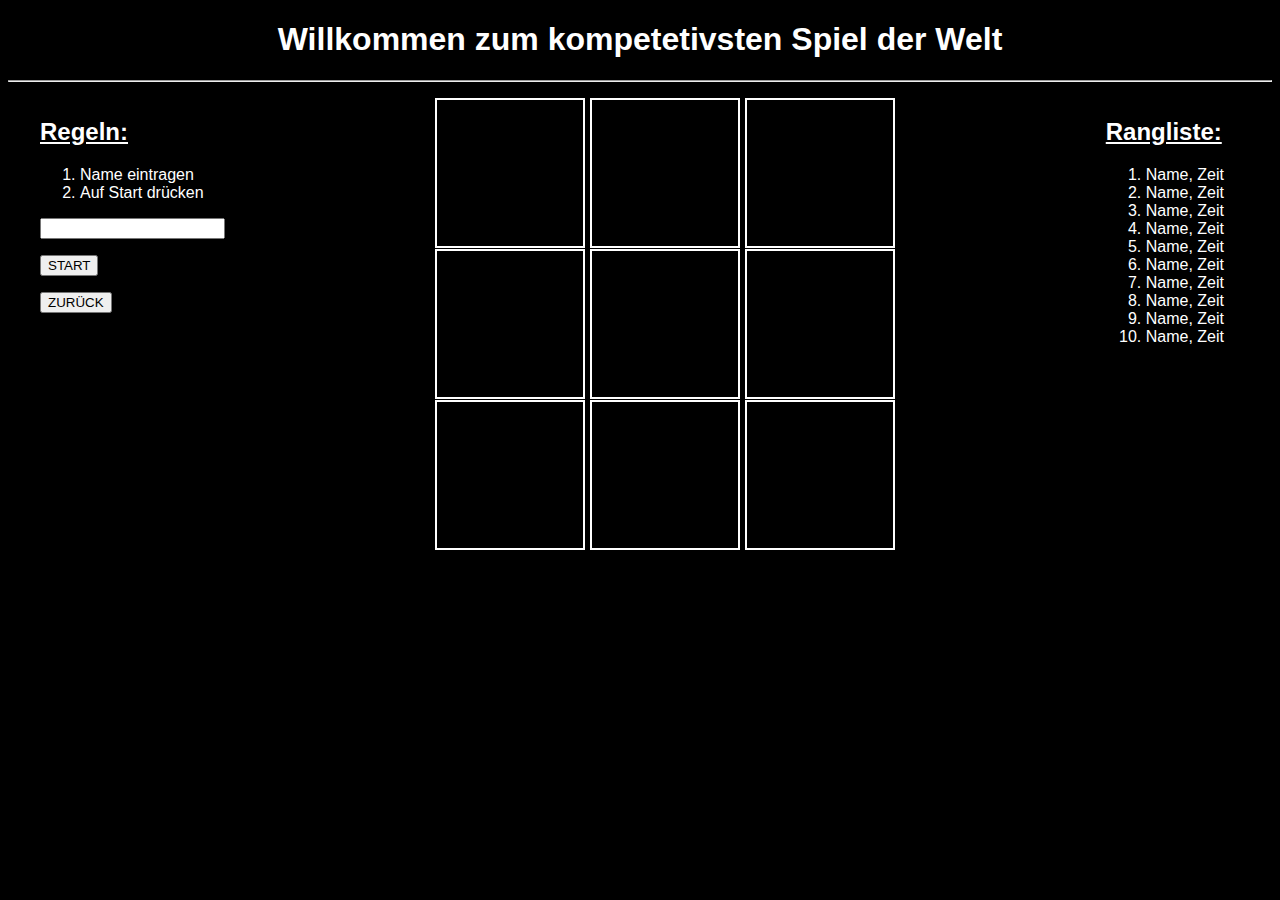
==== index.html @ 75837404 "updates" ====
<!DOCTYPE html>
<html lang="de">
  <head>
    <meta charset="utf-8" />
    <title>Tik Tak Toe: Der Kampf der X und O</title>
    <link rel="stylesheet" href="styles.css" />
  </head>
  <body>
    <header>
      <h1>Willkommen zum kompetetivsten Spiel der Welt</h1> 
      <hr />
    </header>
    <main>
      <div class="RegelnUndEingabe">
      <div class="Regeln">
        <h2><u>Regeln:</u></h2>
        <ol>
          <li>Name eintragen</li>
          <li>Auf Start drücken</li>
        </ol>
      </div>
      <p></p>
      <p></p>
      <div class="Eingabefeld">
        <input name="name"></input>
      </div>
      <p></p>
      <p></p>
      <div class="Buttons">
        <button>START</button>
        <p></p>
        <p></p>
        <button>ZURÜCK</button>
      </div>
    </div>
      <div class="Spielfeld">
        <div class="Reihe1">
            <button class="Feld" id="Feld0"></button>
            <button class="Feld" id="Feld1"></button>
            <button class="Feld" id="Feld2"></button>
        </div>
        <div class="Reihe2">
            <button class="Feld" id="Feld3"></button>
            <button class="Feld" id="Feld4"></button>
            <button class="Feld" id="Feld5"></button>
        </div>
        <div class="Reihe3">
            <button class="Feld" id="Feld6"></button>
            <button class="Feld" id="Feld7"></button>
            <button class="Feld" id="Feld8"></button>
        </div>
    </div>
    <div class="Rangliste">
      <h2><u>Rangliste:</u></h2>
      <ol>
        <li>Name, Zeit</li>
        <li>Name, Zeit</li>
        <li>Name, Zeit</li>
        <li>Name, Zeit</li>
        <li>Name, Zeit</li>
        <li>Name, Zeit</li>
        <li>Name, Zeit</li>
        <li>Name, Zeit</li>
        <li>Name, Zeit</li>
        <li>Name, Zeit</li>
      </ol>
    </div>
    </main>
    <footer>
    </footer>
  </body>
</html>
---- styles.css ----
main{
    display: flex;
    justify-content: space-between;
    margin-top: 1em;
}

body {
    background: #000000;
    color: white;
    font-family: Arial, Helvetica, sans-serif;
}

h1 {
    text-align: center;
}

.RegelnUndEingabe{
    margin-left: 2em;
}

.Spielfeld {
    display: grid;
    grid-template-columns: repeat(3, 150px);
    grid-template-rows: repeat(3, 150px);
    grid-gap: 5px;
    justify-content: center;
}

.Feld {
    width: 150px;
    height: 150px;
    background-color: rgb(0, 0, 0);
    border: 2px solid #ffffff;
    cursor: pointer;
    transition: background-color 0.3s ease, transform 0.2s ease;
}

.Feld:hover {
    background-color: #333;
    transform: scale(1.05);
}
.Rangliste {
    margin-right: 3em;
}
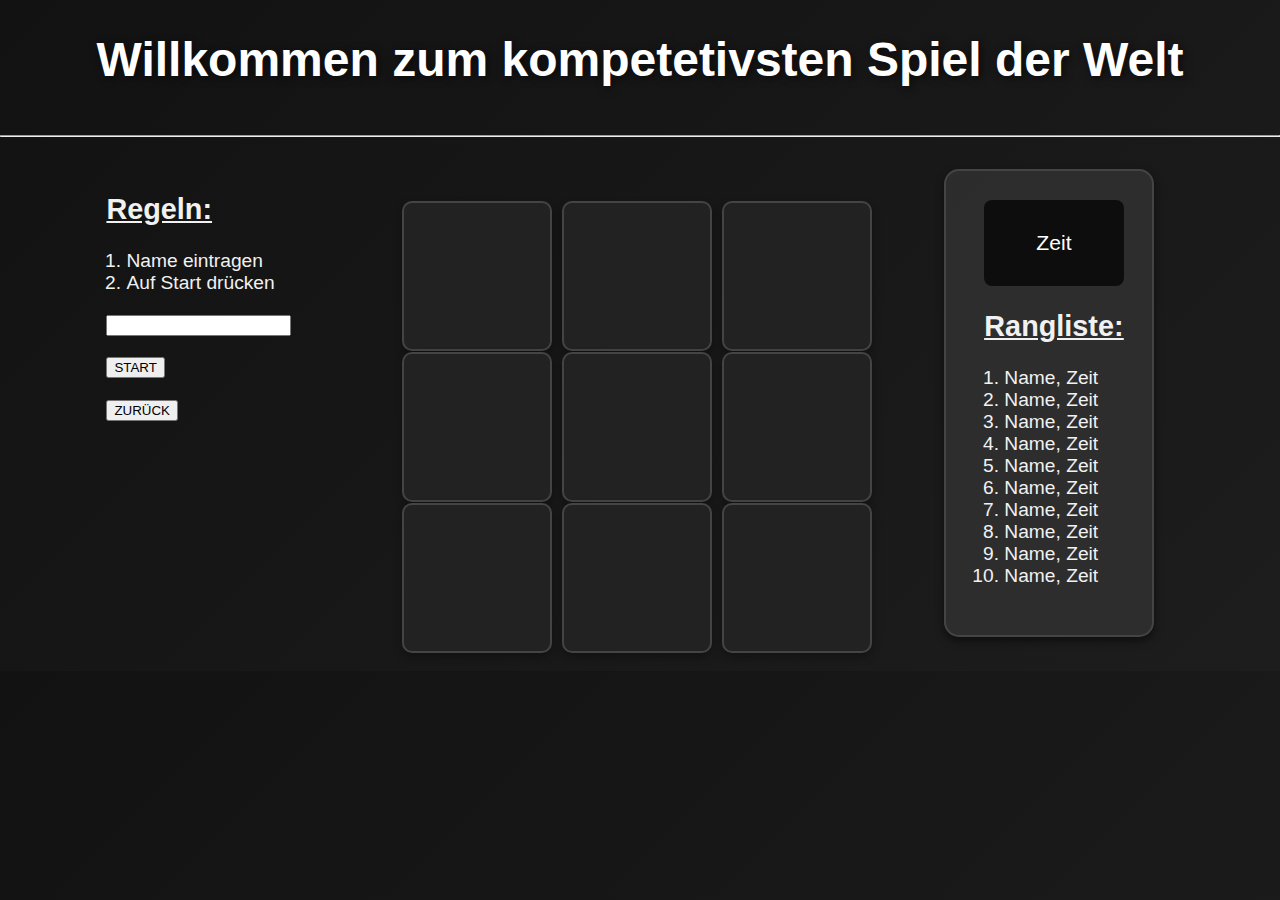
==== commit 7d8ef3df: "index+styles update" ====
--- a/index.html
+++ b/index.html
@@ -11,9 +11,9 @@
       <hr />
     </header>
     <main>
-      <div class="RegelnUndEingabe">
+      <div class="RegelnUndEingabeUndButtons">
       <div class="Regeln">
-        <h2><u>Regeln:</u></h2>
+        <h2>Regeln:</h2>
         <ol>
           <li>Name eintragen</li>
           <li>Auf Start drücken</li>
@@ -21,7 +21,7 @@
       </div>
       <p></p>
       <p></p>
-      <div class="Eingabefeld">
+      <div class="Eingabe">
         <input name="name"></input>
       </div>
       <p></p>
@@ -50,8 +50,12 @@
             <button class="Feld" id="Feld8"></button>
         </div>
     </div>
-    <div class="Rangliste">
-      <h2><u>Rangliste:</u></h2>
+    <div class="TimerUndRangliste">
+      <div class="Timer">
+        <p>Zeit</p>
+      </div>
+      <div class="Rangliste">
+        <h2><u>Rangliste:</u></h2>
       <ol>
         <li>Name, Zeit</li>
         <li>Name, Zeit</li>
@@ -64,6 +68,7 @@
         <li>Name, Zeit</li>
         <li>Name, Zeit</li>
       </ol>
+      </div>
     </div>
     </main>
     <footer>
--- a/styles.css
+++ b/styles.css
@@ -1,44 +1,133 @@
-main{
-    display: flex;
-    justify-content: space-between;
-    margin-top: 1em;
-}
-
 body {
-    background: #000000;
-    color: white;
-    font-family: Arial, Helvetica, sans-serif;
+    background: linear-gradient(135deg, #121212, #1d1d1d); /* Farbverlauf von Schwarz zu Dunkelgrau */
+    color: #f1f1f1;
+    font-family: 'Poppins', sans-serif;
+    margin: 0;
+    padding: 0;
 }
 
 h1 {
     text-align: center;
+    font-size: 3em;
+    margin-bottom: 1em;
+    color: #ffffff;
+    text-shadow: 2px 2px 8px rgba(0, 0, 0, 0.6); /* Weicher Schatten hinter dem Titel */
 }
 
-.RegelnUndEingabe{
+main {
+    display: flex;
+    justify-content: space-around; /* Verteilt den Inhalt gleichmäßig mit Platz dazwischen */
+    align-items: flex-start; /* Richtet die Inhalte oben aus */
+    margin-top: 2em;
+    padding: 0 2em;
+}
+
+.RegelnUndEingabeUndButtons {
     margin-left: 2em;
+    font-size: 1.2em;
+    max-width: 300px;
+    padding-right: 2em;
+
+}
+
+.Regeln h2 {
+    text-decoration: underline;
+}
+
+.Regeln ol {
+    padding-left: 20px;
+}
+
+.Eingabe {
+
+}
+
+.Buttons {
+    
 }
 
 .Spielfeld {
     display: grid;
-    grid-template-columns: repeat(3, 150px);
-    grid-template-rows: repeat(3, 150px);
-    grid-gap: 5px;
-    justify-content: center;
+    grid-template-columns: repeat(3, 150px); /* Erzeugt 3 gleich breite Spalten */
+    grid-template-rows: repeat(3, 150px); /* Erzeugt 3 gleich hohe Zeilen */
+    grid-gap: 10px; /* Abstand zwischen den Feldern */
+    justify-content: center; /* Zentriert das Spielfeld */
+    margin-top: 2em;
 }
 
 .Feld {
     width: 150px;
     height: 150px;
-    background-color: rgb(0, 0, 0);
-    border: 2px solid #ffffff;
-    cursor: pointer;
-    transition: background-color 0.3s ease, transform 0.2s ease;
+    background-color: #222;
+    border: 2px solid #444; /* Dünner, grauer Rand um die Felder */
+    border-radius: 10px; /* Abgerundete Ecken für die Felder */
+    cursor: pointer; /* Zeiger-Cursor, um anzuzeigen, dass das Feld klickbar ist */
+    transition: background-color 0.3s ease, transform 0.2s ease, box-shadow 0.3s ease; /* Sanfte Übergänge für Hover-Effekte */
+    box-shadow: 0 4px 8px rgba(0, 0, 0, 0.3); /* Leichter Schatten für die Felder */
 }
 
 .Feld:hover {
-    background-color: #333;
+    background-color: #444;
     transform: scale(1.05);
+    box-shadow: 0 6px 12px rgba(0, 0, 0, 0.4);
 }
+
+.TimerUndRangliste {
+    margin-right: 3em;
+    font-size: 1.2em;
+    color: #f1f1f1;
+    max-width: 300px;
+    padding: 1.5em;
+    padding-left: 2em;
+    border: 2px solid #444;
+    border-radius: 15px;
+    background-color: rgba(50, 50, 50, 0.8);
+    box-shadow: 0 4px 8px rgba(0, 0, 0, 0.5);
+}
+
+.Timer {
+    background-color: rgba(0, 0, 0, 0.7); /* Dunklerer Hintergrund für den Info-Text */
+    color: #fff;
+    padding: 10px;
+    margin-bottom: 1em; /* Abstand zwischen dem Info-Text und der Rangliste */
+    border-radius: 8px;
+    font-size: 1.1em;
+    text-align: center;
+}
+
 .Rangliste {
-    margin-right: 3em;
+    margin-top: 1em;
+}
+
+.Rangliste h2 {
+    text-decoration: underline;
+}
+
+.Rangliste ol {
+    padding-left: 20px;
+}
+
+@media (max-width: 768px) {
+    main {
+        flex-direction: column;
+        align-items: center;
+    }
+
+    .Spielfeld {
+        grid-template-columns: repeat(3, 120px);
+        grid-template-rows: repeat(3, 120px);
+    }
+
+    .Feld {
+        width: 120px;
+        height: 120px; 
+    }
+
+    .RegelnUndEingabeUndButtons, .TimerUndRangliste {
+        max-width: 100%;
+        padding-left: 0;
+        padding-right: 0;
+        margin-left: 0;
+        margin-right: 0;
+    }
 }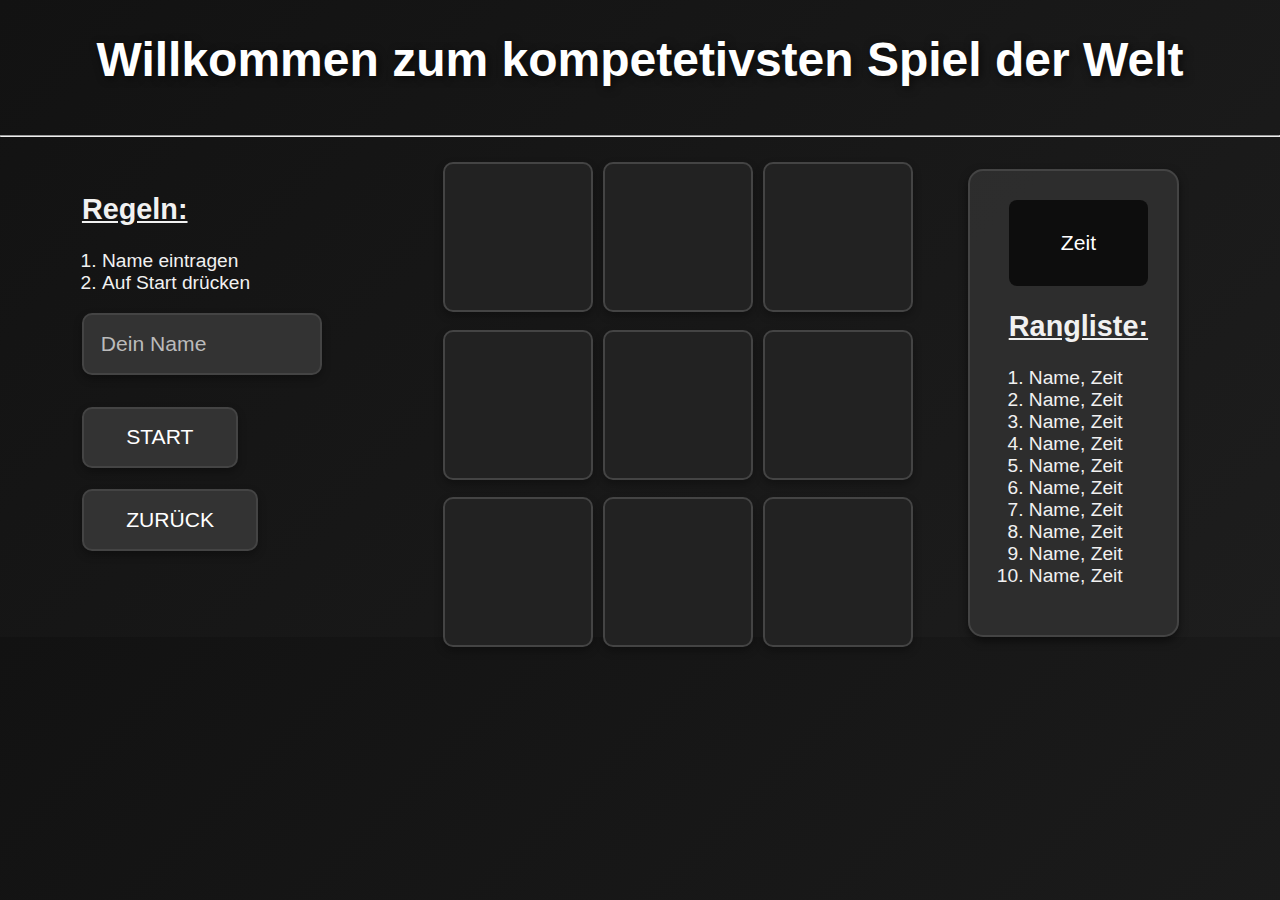
==== commit 208c6c01: "Index+Styles+IconfürTableiste" ====
--- a/index.html
+++ b/index.html
@@ -4,6 +4,7 @@
     <meta charset="utf-8" />
     <title>Tik Tak Toe: Der Kampf der X und O</title>
     <link rel="stylesheet" href="styles.css" />
+    <link rel="icon" href="C:/Users/ttsia/Desktop/Studium 2. Semester/Webentwicklung/Webentwicklung_Projekt/spezifisch.jpeg" type="image/jpeg">
   </head>
   <body>
     <header>
@@ -22,16 +23,12 @@
       <p></p>
       <p></p>
       <div class="Eingabe">
-        <input name="name"></input>
-      </div>
-      <p></p>
-      <p></p>
-      <div class="Buttons">
+        <input type="text" name="name" placeholder="Dein Name">
+    </div>
+    <div class="Buttons">
         <button>START</button>
-        <p></p>
-        <p></p>
         <button>ZURÜCK</button>
-      </div>
+    </div>
     </div>
       <div class="Spielfeld">
         <div class="Reihe1">
--- a/styles.css
+++ b/styles.css
@@ -38,12 +38,53 @@
     padding-left: 20px;
 }
 
-.Eingabe {
-
+button {
+    background-color: #333;
+    color: #fff;
+    border: 2px solid #444;
+    border-radius: 10px;
+    padding: 0.8em 2em;
+    cursor: pointer;
+    font-size: 1.1em;
+    transition: background-color 0.3s ease, transform 0.2s ease, box-shadow 0.3s ease;
+    box-shadow: 0 4px 8px rgba(0, 0, 0, 0.3);
+    margin: 0.5em 0;
 }
 
-.Buttons {
-    
+button:hover {
+    background-color: #444;
+    transform: scale(1.05);
+    box-shadow: 0 6px 12px rgba(0, 0, 0, 0.4);
+}
+
+button:active {
+    background-color: #555;
+    box-shadow: 0 2px 4px rgba(0, 0, 0, 0.4);
+}
+
+input[type="text"], input[type="name"] {
+    background-color: #333;
+    color: #fff;
+    border: 2px solid #444;
+    border-radius: 10px;
+    padding: 0.8em;
+    font-size: 1.1em;
+    width: 80%;
+    box-sizing: border-box; /* Stellt sicher, dass Padding und Border in der Breite enthalten sind */
+    margin-bottom: 1em;
+    transition: background-color 0.3s ease, transform 0.2s ease, box-shadow 0.3s ease;
+    box-shadow: 0 4px 8px rgba(0, 0, 0, 0.3);
+}
+
+input[type="text"]:focus {
+    background-color: #444;
+    transform: scale(1.05);
+    box-shadow: 0 6px 12px rgba(0, 0, 0, 0.4);
+    outline: none;
+}
+
+input[type="text"]::placeholder {
+    color: #bbb;
 }
 
 .Spielfeld {
@@ -52,7 +93,8 @@
     grid-template-rows: repeat(3, 150px); /* Erzeugt 3 gleich hohe Zeilen */
     grid-gap: 10px; /* Abstand zwischen den Feldern */
     justify-content: center; /* Zentriert das Spielfeld */
-    margin-top: 2em;
+    margin-top: -1em;
+    margin-right: 2em;
 }
 
 .Feld {
@@ -116,6 +158,7 @@
     .Spielfeld {
         grid-template-columns: repeat(3, 120px);
         grid-template-rows: repeat(3, 120px);
+        margin-top: 1em;
     }
 
     .Feld {
@@ -130,4 +173,8 @@
         margin-left: 0;
         margin-right: 0;
     }
+
+    .TimerUndRangliste {
+        margin-top: 2em;
+    }
 }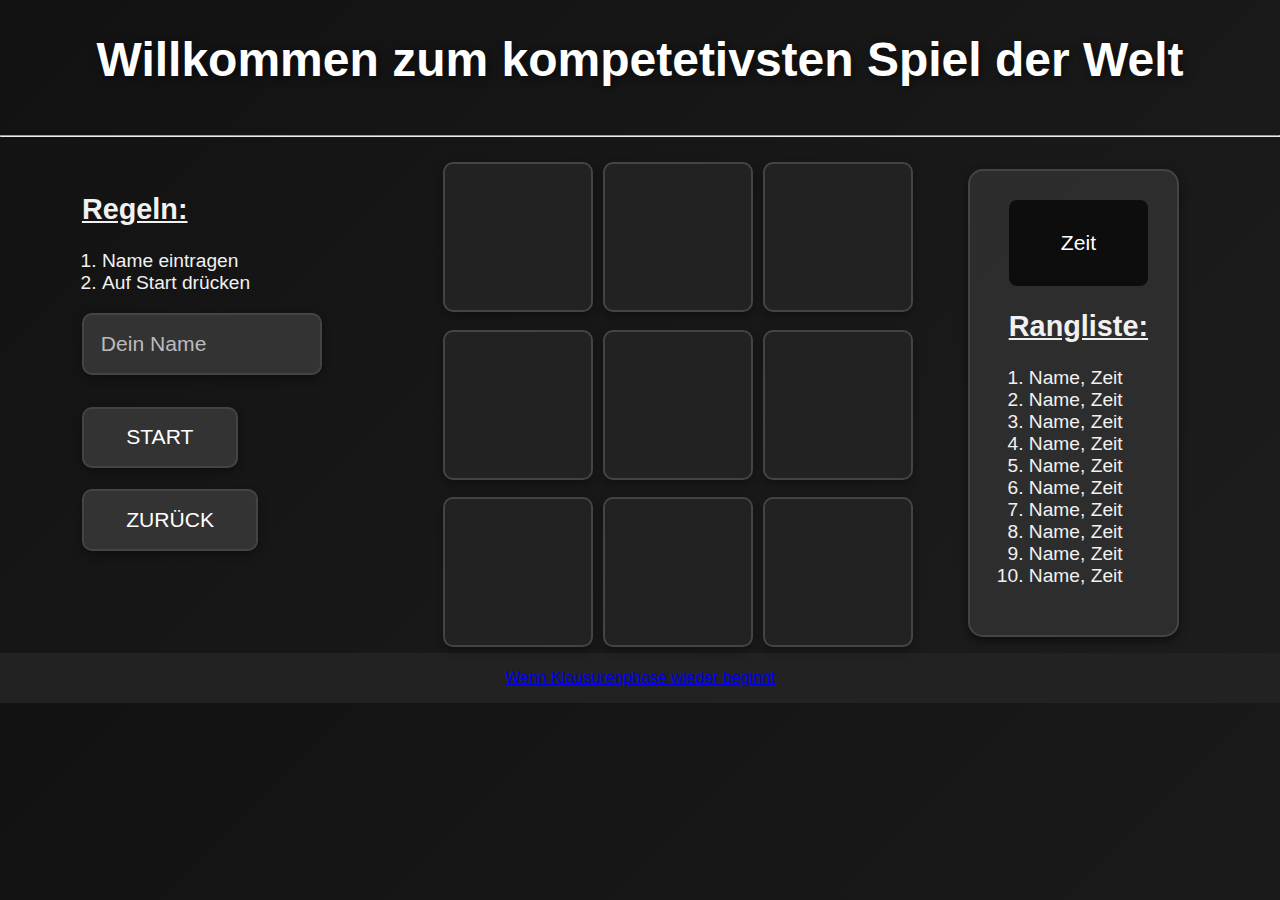
==== commit 3f5070b7: "Hyperlink" ====
--- a/index.html
+++ b/index.html
@@ -4,7 +4,8 @@
     <meta charset="utf-8" />
     <title>Tik Tak Toe: Der Kampf der X und O</title>
     <link rel="stylesheet" href="styles.css" />
-    <link rel="icon" href="C:/Users/ttsia/Desktop/Studium 2. Semester/Webentwicklung/Webentwicklung_Projekt/spezifisch.jpeg" type="image/jpeg">
+    <link rel="icon" href="C:/Users/ttsia/Desktop/Studium 2. Semester/Webentwicklung/Webentwicklung_Projekt/tic_tak_toe_icon.png" type="image/png">
+    <script src="script.js" defer></script>
   </head>
   <body>
     <header>
@@ -69,6 +70,7 @@
     </div>
     </main>
     <footer>
+      <a href="https://www.youtube.com/shorts/mM844Uoy0To" title="Meme"> Wenn Klausurenphase wieder beginnt </a>
     </footer>
   </body>
 </html>--- a/styles.css
+++ b/styles.css
@@ -149,6 +149,27 @@
     padding-left: 20px;
 }
 
+footer {
+    text-align: center;
+    margin-top: 1em;
+    padding: 1em 0;
+    background-color: #222;
+    color: #f1f1f1;
+}
+
+footer .footer-link {
+    color: #f1f1f1;
+    text-decoration: none;
+    font-size: 1.2em;
+    font-weight: bold;
+    transition: color 0.3s ease, transform 0.3s ease;
+}
+
+footer .footer-link:hover {
+    color: #ff6600;
+    transform: scale(1.1);
+}
+
 @media (max-width: 768px) {
     main {
         flex-direction: column;
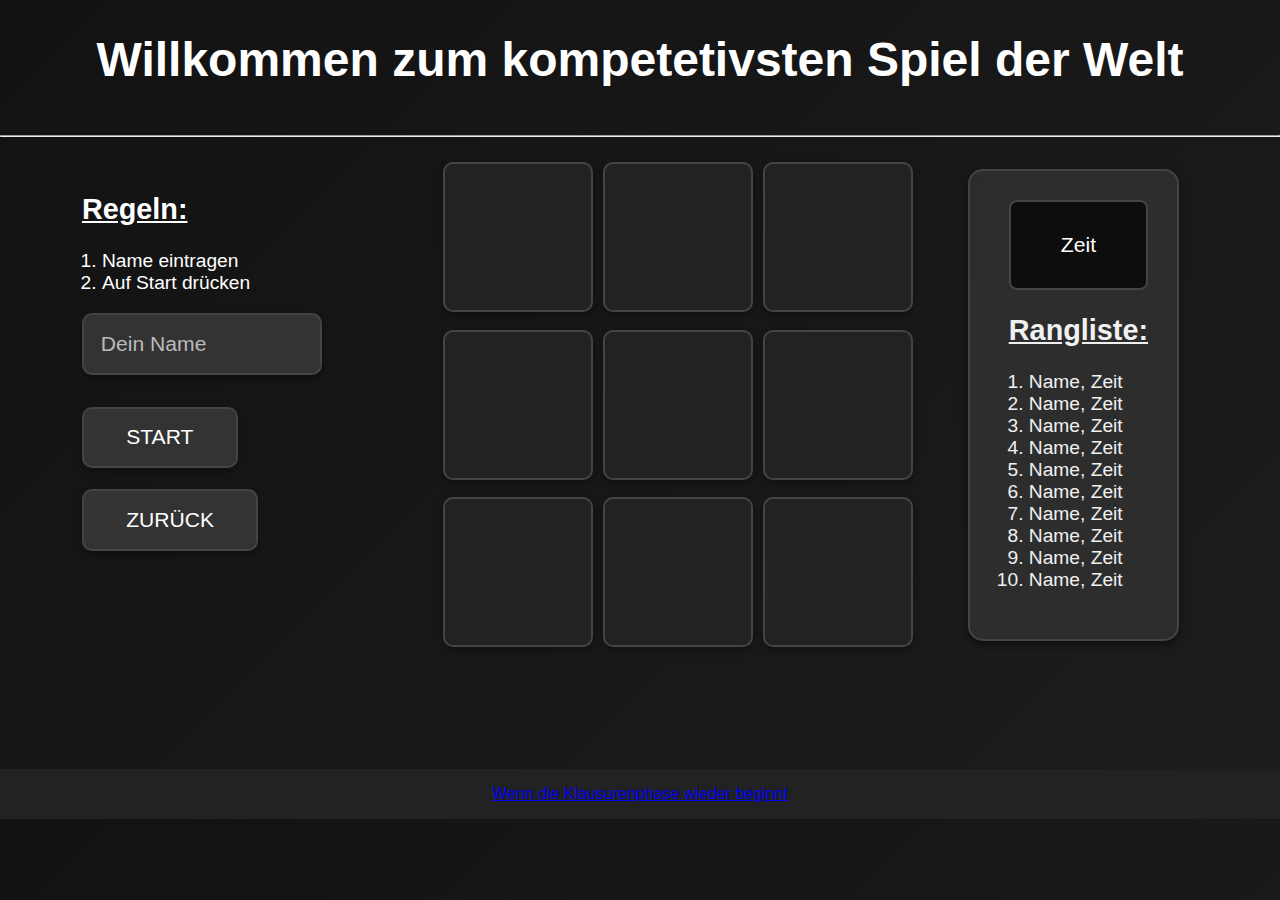
==== commit c5aa6297: "final update" ====
--- a/index.html
+++ b/index.html
@@ -4,7 +4,7 @@
     <meta charset="utf-8" />
     <title>Tik Tak Toe: Der Kampf der X und O</title>
     <link rel="stylesheet" href="styles.css" />
-    <link rel="icon" href="C:/Users/ttsia/Desktop/Studium 2. Semester/Webentwicklung/Webentwicklung_Projekt/tic_tak_toe_icon.png" type="image/png">
+    <link rel="icon" href="C:\Users\Thano\Desktop\Studium 2. Semester\Webentwicklung\Webentwicklung_Projekt/tic_tak_toe_icon.png" type="image/png">
     <script src="script.js" defer></script>
   </head>
   <body>
@@ -70,7 +70,7 @@
     </div>
     </main>
     <footer>
-      <a href="https://www.youtube.com/shorts/mM844Uoy0To" title="Meme"> Wenn Klausurenphase wieder beginnt </a>
+      <a href="https://www.youtube.com/watch?v=Tm_lWGsBpHs" title="Meme"> Wenn die Klausurenphase wieder beginnt </a>
     </footer>
   </body>
 </html>--- a/styles.css
+++ b/styles.css
@@ -1,6 +1,6 @@
 body {
-    background: linear-gradient(135deg, #121212, #1d1d1d); /* Farbverlauf von Schwarz zu Dunkelgrau */
-    color: #f1f1f1;
+    background: linear-gradient(135deg, #121212, #1d1d1d); /* Dunkler diagonaler Farbverlauf als Hintergrund */
+    color: #ffffff;
     font-family: 'Poppins', sans-serif;
     margin: 0;
     padding: 0;
@@ -11,13 +11,12 @@
     font-size: 3em;
     margin-bottom: 1em;
     color: #ffffff;
-    text-shadow: 2px 2px 8px rgba(0, 0, 0, 0.6); /* Weicher Schatten hinter dem Titel */
 }
 
 main {
-    display: flex;
-    justify-content: space-around; /* Verteilt den Inhalt gleichmäßig mit Platz dazwischen */
-    align-items: flex-start; /* Richtet die Inhalte oben aus */
+    display: flex; /* Struktur der Seite */
+    justify-content: space-around; /* Elemente haben gleichen Abstand von einander */
+    align-items: flex-start; /* von oben nach unten Orientierung (ChatGPT) */
     margin-top: 2em;
     padding: 0 2em;
 }
@@ -25,9 +24,8 @@
 .RegelnUndEingabeUndButtons {
     margin-left: 2em;
     font-size: 1.2em;
-    max-width: 300px;
+    max-width: 300px; /* maximale Breite der Schrift */
     padding-right: 2em;
-
 }
 
 .Regeln h2 {
@@ -35,29 +33,29 @@
 }
 
 .Regeln ol {
-    padding-left: 20px;
+    padding-left: 20px; /* Einrückung der Liste */
 }
 
 button {
     background-color: #333;
     color: #fff;
     border: 2px solid #444;
-    border-radius: 10px;
+    border-radius: 10px; /* Abrundung der Ecken (ChatGPT) */
     padding: 0.8em 2em;
-    cursor: pointer;
+    cursor: pointer; /* Zeiger-Cursor bei Hover (ChatGPT) */
     font-size: 1.1em;
-    transition: background-color 0.3s ease, transform 0.2s ease, box-shadow 0.3s ease;
-    box-shadow: 0 4px 8px rgba(0, 0, 0, 0.3);
+    transition: background-color 0.3s ease, transform 0.2s ease, box-shadow 0.3s ease; /* Weiche Übergänge (ChatGPT) */
+    box-shadow: 0 4px 8px rgba(0, 0, 0, 0.3); /* Leichter Schatten für 3D-Effekt (ChatGPT) */
     margin: 0.5em 0;
 }
 
-button:hover {
+button:hover { /* Hervorhebung der Buttons beim drüberhovern (ChatGPT) */
     background-color: #444;
     transform: scale(1.05);
     box-shadow: 0 6px 12px rgba(0, 0, 0, 0.4);
 }
 
-button:active {
+button:active { /* Farbänderung des Buttons beim Hovern (ChatGPT) */
     background-color: #555;
     box-shadow: 0 2px 4px rgba(0, 0, 0, 0.4);
 }
@@ -69,30 +67,30 @@
     border-radius: 10px;
     padding: 0.8em;
     font-size: 1.1em;
-    width: 80%;
-    box-sizing: border-box; /* Stellt sicher, dass Padding und Border in der Breite enthalten sind */
+    width: 80%; /* macht das Feld schmaler */
+    box-sizing: border-box;
     margin-bottom: 1em;
     transition: background-color 0.3s ease, transform 0.2s ease, box-shadow 0.3s ease;
     box-shadow: 0 4px 8px rgba(0, 0, 0, 0.3);
 }
 
-input[type="text"]:focus {
+input[type="text"]:focus { /* leichter Zoom beim Eintragen des Namens (ChatGPT) */
     background-color: #444;
     transform: scale(1.05);
     box-shadow: 0 6px 12px rgba(0, 0, 0, 0.4);
-    outline: none;
+    outline: none; /* Entfernt den Standardrahmen */
 }
 
 input[type="text"]::placeholder {
-    color: #bbb;
+    color: #bbb; /* Farbe des Platzhaltertexts */
 }
 
 .Spielfeld {
     display: grid;
-    grid-template-columns: repeat(3, 150px); /* Erzeugt 3 gleich breite Spalten */
-    grid-template-rows: repeat(3, 150px); /* Erzeugt 3 gleich hohe Zeilen */
-    grid-gap: 10px; /* Abstand zwischen den Feldern */
-    justify-content: center; /* Zentriert das Spielfeld */
+    grid-template-columns: repeat(3, 150px); /* 3 Spalten à 150px */
+    grid-template-rows: repeat(3, 150px); /* 3 Zeilen à 150px */
+    grid-gap: 10px; /* Abstand zwischen Feldern */
+    justify-content: center; /* Zentriert das Grid */
     margin-top: -1em;
     margin-right: 2em;
 }
@@ -101,14 +99,14 @@
     width: 150px;
     height: 150px;
     background-color: #222;
-    border: 2px solid #444; /* Dünner, grauer Rand um die Felder */
-    border-radius: 10px; /* Abgerundete Ecken für die Felder */
-    cursor: pointer; /* Zeiger-Cursor, um anzuzeigen, dass das Feld klickbar ist */
-    transition: background-color 0.3s ease, transform 0.2s ease, box-shadow 0.3s ease; /* Sanfte Übergänge für Hover-Effekte */
-    box-shadow: 0 4px 8px rgba(0, 0, 0, 0.3); /* Leichter Schatten für die Felder */
+    border: 2px solid #444;
+    border-radius: 10px;
+    cursor: pointer; /* Cursor als Zeiger */
+    transition: background-color 0.3s ease, transform 0.2s ease, box-shadow 0.3s ease;
+    box-shadow: 0 4px 8px rgba(0, 0, 0, 0.3);
 }
 
-.Feld:hover {
+.Feld:hover { /* Hervorhebung der Buttons beim drüberhovern (ChatGPT) */
     background-color: #444;
     transform: scale(1.05);
     box-shadow: 0 6px 12px rgba(0, 0, 0, 0.4);
@@ -128,10 +126,11 @@
 }
 
 .Timer {
-    background-color: rgba(0, 0, 0, 0.7); /* Dunklerer Hintergrund für den Info-Text */
+    background-color: rgba(0, 0, 0, 0.7);
     color: #fff;
     padding: 10px;
-    margin-bottom: 1em; /* Abstand zwischen dem Info-Text und der Rangliste */
+    margin-bottom: 1em;
+    border: 2px solid #444;
     border-radius: 8px;
     font-size: 1.1em;
     text-align: center;
@@ -151,14 +150,14 @@
 
 footer {
     text-align: center;
-    margin-top: 1em;
+    margin-top: 8em;
     padding: 1em 0;
     background-color: #222;
-    color: #f1f1f1;
+    color: #ffffff;
 }
 
 footer .footer-link {
-    color: #f1f1f1;
+    color: #ffffff;
     text-decoration: none;
     font-size: 1.2em;
     font-weight: bold;
@@ -166,36 +165,6 @@
 }
 
 footer .footer-link:hover {
-    color: #ff6600;
+    color: #ffffff;
     transform: scale(1.1);
-}
-
-@media (max-width: 768px) {
-    main {
-        flex-direction: column;
-        align-items: center;
-    }
-
-    .Spielfeld {
-        grid-template-columns: repeat(3, 120px);
-        grid-template-rows: repeat(3, 120px);
-        margin-top: 1em;
-    }
-
-    .Feld {
-        width: 120px;
-        height: 120px; 
-    }
-
-    .RegelnUndEingabeUndButtons, .TimerUndRangliste {
-        max-width: 100%;
-        padding-left: 0;
-        padding-right: 0;
-        margin-left: 0;
-        margin-right: 0;
-    }
-
-    .TimerUndRangliste {
-        margin-top: 2em;
-    }
 }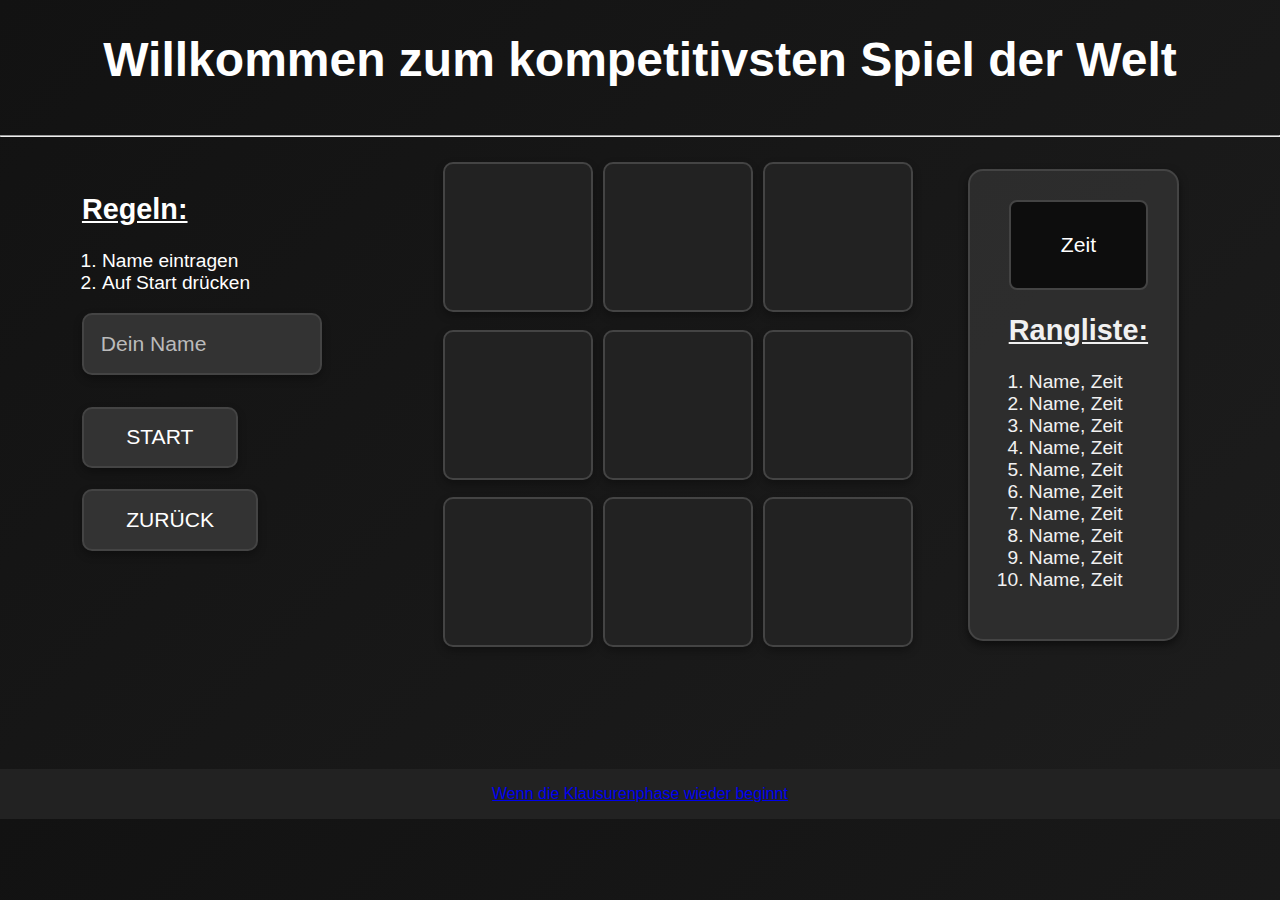
==== commit 4302228f: "Korrektur Grammatikfehler" ====
--- a/index.html
+++ b/index.html
@@ -9,7 +9,7 @@
   </head>
   <body>
     <header>
-      <h1>Willkommen zum kompetetivsten Spiel der Welt</h1> 
+      <h1>Willkommen zum kompetitivsten Spiel der Welt</h1> 
       <hr />
     </header>
     <main>
--- a/styles.css
+++ b/styles.css
@@ -50,6 +50,16 @@
 }
 
 button:hover { /* Hervorhebung der Buttons beim drüberhovern (ChatGPT) */
+    border-radius: 10px;
+    padding: 0.8em 2em;
+    cursor: pointer;
+    font-size: 1.1em;
+    transition: background-color 0.3s ease, transform 0.2s ease, box-shadow 0.3s ease;
+    box-shadow: 0 4px 8px rgba(0, 0, 0, 0.3);
+    margin: 0.5em 0;
+}
+
+button:hover {
     background-color: #444;
     transform: scale(1.05);
     box-shadow: 0 6px 12px rgba(0, 0, 0, 0.4);
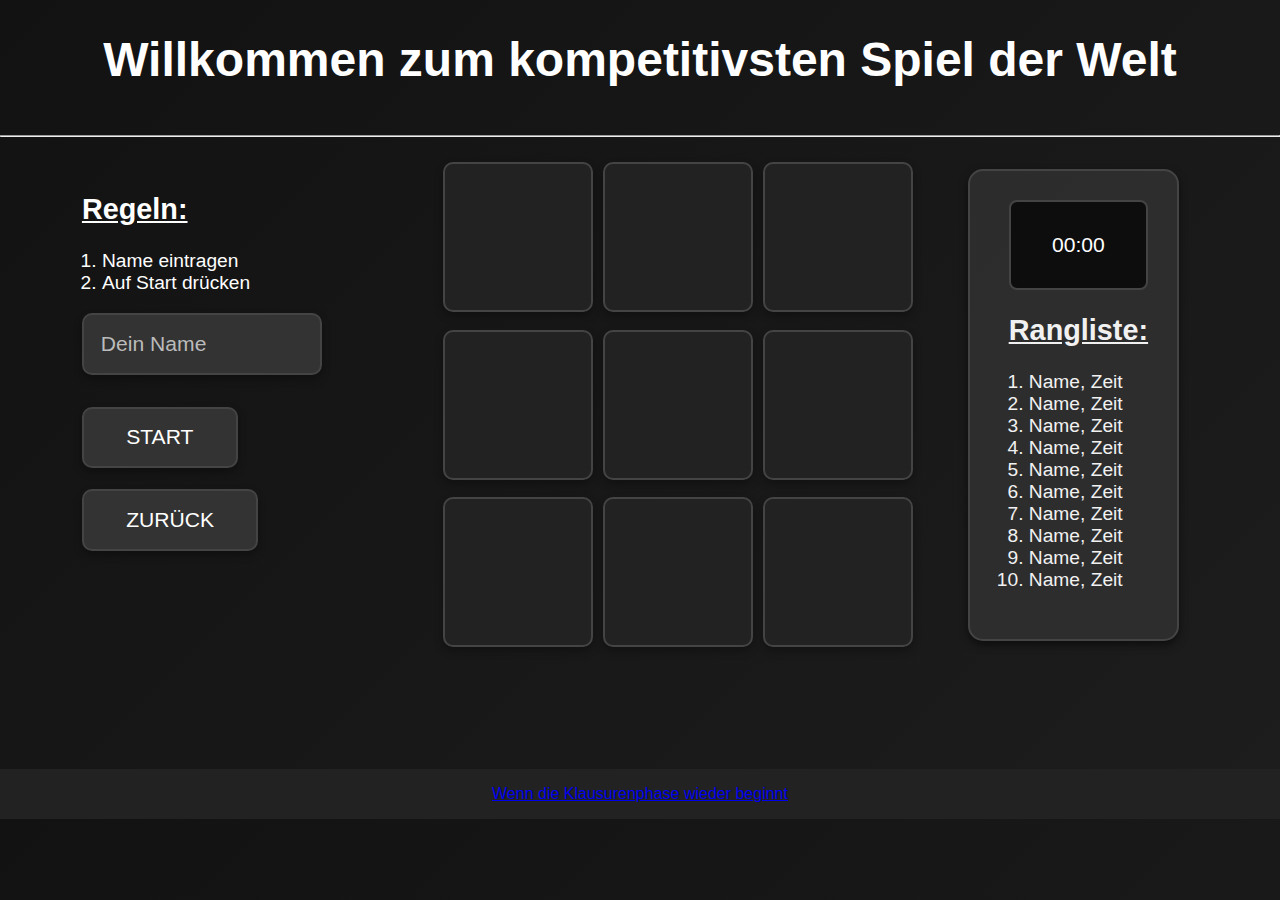
==== commit c5f45762: "js update" ====
--- a/index.html
+++ b/index.html
@@ -24,11 +24,11 @@
       <p></p>
       <p></p>
       <div class="Eingabe">
-        <input type="text" name="name" placeholder="Dein Name">
+        <input type="text" id="nameInput" name="name" placeholder="Dein Name">
     </div>
     <div class="Buttons">
-        <button>START</button>
-        <button>ZURÜCK</button>
+      <button onclick="nameCheck()"><span id="Start">START</span></button>
+      <button >ZURÜCK</button>
     </div>
     </div>
       <div class="Spielfeld">
@@ -50,7 +50,7 @@
     </div>
     <div class="TimerUndRangliste">
       <div class="Timer">
-        <p>Zeit</p>
+        <p><span id="Zeitanzeige">00:00</span></p>
       </div>
       <div class="Rangliste">
         <h2><u>Rangliste:</u></h2>
